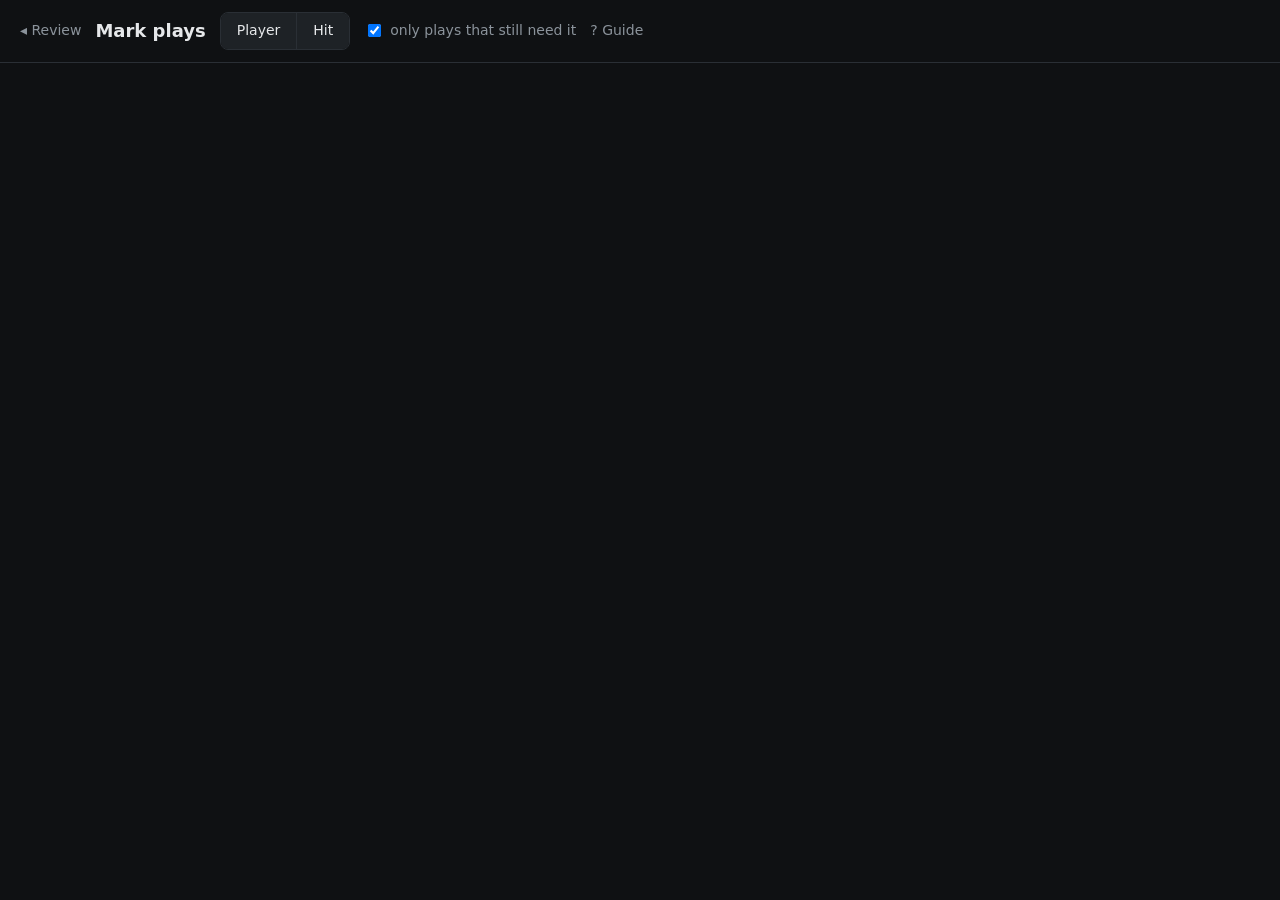
==== hlv/static/mark.html @ 8f65e8e1 "In-app guide (/guide) linked from every page; STATUS: hit model, end detection result Co-Authored-By" ====
<!doctype html>
<html lang="en">
<head>
<meta charset="utf-8">
<title>Mark plays</title>
<style>
:root {
  --bg: #0f1113; --panel: #171a1d; --panel-2: #1e2226; --line: #2a2f35;
  --text: #e6e8ea; --dim: #8b939b; --faint: #5a626a;
  --snap: #3ecf6e; --spot: #ffd23f; --hit: #ff7a1a; --accent: #4aa3ff; --warn: #f5b942; --bad: #ff5c5c;
  --mono: ui-monospace, "Cascadia Mono", Consolas, monospace;
}
* { box-sizing: border-box; }
body { margin: 0; background: var(--bg); color: var(--text); font: 14px/1.4 system-ui, "Segoe UI", sans-serif; }
header { position: sticky; top: 0; z-index: 5; background: var(--bg); border-bottom: 1px solid var(--line);
  display: flex; align-items: center; gap: 14px; padding: 12px 20px; flex-wrap: wrap; }
header h1 { margin: 0; font-size: 18px; }
a.back { color: var(--dim); text-decoration: none; }
a.back:hover { color: var(--text); }
.tabs { display: inline-flex; border: 1px solid var(--line); border-radius: 8px; overflow: hidden; }
.tabs button { background: var(--panel-2); color: var(--text); border: 0; padding: 8px 16px; cursor: pointer; font: inherit; }
.tabs button.on { background: #24425f; }
.tabs button + button { border-left: 1px solid var(--line); }
.count { color: var(--dim); }
label.flt { color: var(--dim); display: inline-flex; gap: 6px; align-items: center; cursor: pointer; }
.help { color: var(--dim); font-size: 13px; padding: 10px 20px 0; }
main { display: grid; grid-template-columns: repeat(auto-fill, minmax(min(100%, 560px), 1fr)); gap: 16px; padding: 16px 20px 60px; }
.card { background: var(--panel); border: 1px solid var(--line); border-radius: 10px; overflow: hidden; display: flex; flex-direction: column; }
.card.done { border-color: #2f6b47; }
.card.focus { outline: 2px solid var(--accent); outline-offset: 2px; }
.keys { color: var(--faint); font-size: 12px; }
.keys kbd { font: 11px var(--mono); padding: 0 5px; border: 1px solid var(--line); border-radius: 3px; color: var(--dim); }
.head { display: flex; align-items: center; gap: 8px; padding: 8px 12px; }
.head .name { font-weight: 600; flex: 1; min-width: 0; overflow: hidden; text-overflow: ellipsis; white-space: nowrap; }
.chip { font-size: 11px; padding: 2px 7px; border-radius: 10px; border: 1px solid var(--line); color: var(--dim); white-space: nowrap; }
.chip.ok { color: var(--snap); border-color: #2f6b47; }
.chip.need { color: var(--warn); border-color: #5a4a22; }
.chip.busy { color: var(--spot); border-color: #6b5a1f; }
.stage { position: relative; background: #000; cursor: crosshair; aspect-ratio: 16 / 9; }
.stage img { width: 100%; height: 100%; object-fit: contain; display: block; user-select: none; -webkit-user-drag: none; }
.stage canvas { position: absolute; inset: 0; width: 100%; height: 100%; pointer-events: none; }
.ctl { display: flex; gap: 6px; align-items: center; padding: 8px 12px; flex-wrap: wrap; }
.ctl button { background: var(--panel-2); color: var(--text); border: 1px solid var(--line); border-radius: 6px; padding: 5px 9px; cursor: pointer; font: inherit; font-size: 13px; }
.ctl button:hover { border-color: var(--faint); }
.ctl .t { font: 13px var(--mono); color: var(--dim); min-width: 120px; text-align: center; }
.ctl .grow { flex: 1; }
.strip { position: relative; cursor: pointer; background: #000; }
.strip img { width: 100%; display: block; user-select: none; -webkit-user-drag: none; }
.strip .sel { position: absolute; top: 0; bottom: 0; border: 3px solid var(--hit); border-radius: 3px; pointer-events: none; }
.side { display: inline-flex; border: 1px solid var(--line); border-radius: 6px; overflow: hidden; }
.side button { border: 0 !important; border-radius: 0 !important; }
.side button.on { background: #24425f !important; color: #fff; }
.model { color: var(--dim); font-size: 12px; }
.strip .sug { position: absolute; top: 0; bottom: 0; border: 2px dashed var(--hit); border-radius: 3px; pointer-events: none; opacity: .85; }
.strip .hov { position: absolute; top: 0; bottom: 0; border: 2px solid rgba(255,255,255,.6); pointer-events: none; }
.big { position: relative; background: #000; aspect-ratio: 16 / 9; }
.big img { width: 100%; height: 100%; object-fit: contain; display: block; }
#loupe { position: fixed; width: 240px; height: 240px; border: 2px solid var(--spot); border-radius: 50%; pointer-events: none;
  z-index: 20; box-shadow: 0 4px 18px rgba(0,0,0,.6); background: #000; display: none; }
.empty { color: var(--dim); padding: 40px; grid-column: 1 / -1; text-align: center; }
</style>
</head>
<body>
<header>
  <a class="back" href="/review">◂ Review</a>
  <h1>Mark plays</h1>
  <span class="tabs"><button data-tab="player">Player</button><button data-tab="hit">Hit</button></span>
  <label class="flt"><input type="checkbox" id="onlyNeed" checked> only plays that still need it</label>
  <a class="back" href="/guide#mark">? Guide</a>
  <span class="count" id="count"></span>
  <span class="model" id="model"></span>
</header>
<div class="help" id="help"></div>
<div class="help keys" id="keys"></div>
<main id="grid"></main>
<canvas id="loupe" width="240" height="240"></canvas>
<script>
const $ = id => document.getElementById(id);
const REACH = 1.5;                       // a click this close to the snap freezes there (segment.FREEZE_REACH)
const BOX_W = 0.032, BOX_H = 0.09;       // a plain click = a player-sized box (as on the review page)
let data = null, tab = 'player';
try { tab = localStorage.getItem('markTab') || 'player'; } catch (e) {}
const queue = [];                        // clips waiting to be tracked, one at a time
let tracking = null;
const esc = s => String(s).replace(/[&<>"]/g, c => ({ '&': '&amp;', '<': '&lt;', '>': '&gt;', '"': '&quot;' }[c]));
const snapOf = c => c.review.snap ?? c.detection.snap;
const endOf = c => c.review.end ?? c.detection.end;
const included = c => c.review.keep !== false;
const playerOk = c => (c.review.spotlight || []).some(a => Math.abs(a.t - snapOf(c)) <= REACH);
const hitOk = c => c.review.hit != null || c.review.no_hit;
const state = {};                        // per clip: {t}

async function load() {
  data = await (await fetch('/api/clips')).json();
  document.title = 'Mark plays';
  render();
}

async function showModel() {
  try {
    const m = await (await fetch('/api/hitmodel')).json();
    const a = m && m.all;
    const side = s => m[s] ? ` · ${s === 'O' ? 'offense' : 'defense'} ${Math.round(100 * m[s].loo_within)}% (${m[s].n})` : '';
    $('model').textContent = a ? `Hit suggestions: learned from ${m.n} marked hits, right (±${m.tol}s) about ${Math.round(100 * a.loo_within)}% of the time${side('O')}${side('D')}` : '';
  } catch (e) {}
}

function render() {
  if (tab === 'hit') showModel(); else $('model').textContent = '';
  document.querySelectorAll('.tabs button').forEach(b => b.classList.toggle('on', b.dataset.tab === tab));
  $('help').textContent = tab === 'player'
    ? 'Click your player in each frame (drag a box if he looks much bigger or smaller than usual). It opens at the snap; if he is hidden there, step a little with the arrows. Tracking starts on its own.'
    : 'Click the frame with the hit: contact or tackle on defense, the catch or big move on offense. The dashed frame is the app’s guess (Use suggestion takes it). ± nudges a tenth of a second. ✕ = this play has no hit.';
  const clips = data.clips.filter(included);
  const need = clips.filter(c => tab === 'player' ? !playerOk(c) : !hitOk(c));
  $('count').textContent = `${need.length} of ${clips.length} plays still need ${tab === 'player' ? 'the player' : 'a hit'}`;
  const show = $('onlyNeed').checked ? need : clips;
  const g = $('grid');
  g.innerHTML = show.length ? '' : `<div class="empty">All done here. ${tab === 'player' ? 'Every play has your player marked near the snap.' : 'Every play has a hit.'}</div>`;
  for (const c of show) g.appendChild(tab === 'player' ? playerCard(c) : hitCard(c));
  setFocus(0, false);
  $('keys').innerHTML = tab === 'player'
    ? '<kbd>←</kbd><kbd>→</kbd> ¼ s (<kbd>Shift</kbd> 1 s) · <kbd>S</kbd> snap · click him · <kbd>Backspace</kbd> remove · <kbd>Enter</kbd>/<kbd>↓</kbd> next · <kbd>↑</kbd> back'
    : '<kbd>←</kbd><kbd>→</kbd> move along the strip · <kbd>Enter</kbd> set the hit &amp; next · <kbd>A</kbd> use suggestion &amp; next · <kbd>O</kbd>/<kbd>D</kbd> offense/defense · <kbd>X</kbd> no hit · <kbd>,</kbd><kbd>.</kbd> ±0.1 s · <kbd>↓</kbd><kbd>↑</kbd> next/back';
}

function chips(c) {
  const busy = tracking === c.id || queue.includes(c.id);
  return (busy ? '<span class="chip busy">tracking…</span>' : '') +
    (playerOk(c) ? '<span class="chip ok">player ✓</span>' : '<span class="chip need">needs player</span>') +
    (hitOk(c) ? `<span class="chip ok">${c.review.no_hit ? 'no hit' : 'hit ✓'}</span>` : '<span class="chip need">needs hit</span>');
}

function refreshCard(c) {
  const el = document.querySelector(`.card[data-id="${c.id}"] .chips`);
  if (el) el.innerHTML = chips(c);
  const card = document.querySelector(`.card[data-id="${c.id}"]`);
  if (card) card.classList.toggle('done', tab === 'player' ? playerOk(c) : hitOk(c));
  const clips = data.clips.filter(included);
  const need = clips.filter(x => tab === 'player' ? !playerOk(x) : !hitOk(x));
  $('count').textContent = `${need.length} of ${clips.length} plays still need ${tab === 'player' ? 'the player' : 'a hit'}`;
}

async function save(c, patch) {
  const res = await fetch('/api/clips/' + c.id, { method: 'POST', headers: { 'Content-Type': 'application/json' }, body: JSON.stringify(patch) });
  if (!res.ok) { alert('Could not save: ' + res.status); return; }
  c.review = (await res.json()).review;
  refreshCard(c);
}

// ---------------- Player tab ----------------
function playerCard(c) {
  const st = state[c.id] || (state[c.id] = { t: snapOf(c) });
  const el = document.createElement('div');
  el.className = 'card' + (playerOk(c) ? ' done' : '');
  el.dataset.id = c.id;
  el.innerHTML = `<div class="head"><span class="name">${esc(c.source.split('/').pop())}</span><span class="chips">${chips(c)}</span></div>
    <div class="stage"><img alt=""><canvas></canvas></div>
    <div class="ctl"><button data-d="-1">◀◀ 1s</button><button data-d="-0.25">◀ ¼s</button>
      <span class="t"></span><button data-d="0.25">¼s ▶</button><button data-d="1">1s ▶▶</button>
      <span class="grow"></span><button data-act="snap">Back to snap</button><button data-act="undo" title="remove your click on this frame">Remove click</button></div>`;
  const img = el.querySelector('img'), cv = el.querySelector('canvas'), stage = el.querySelector('.stage');
  const show = () => {
    img.src = `/api/clips/${c.id}/frame.jpg?t=${st.t.toFixed(3)}`;
    const d = st.t - snapOf(c);
    el.querySelector('.t').textContent = `${st.t.toFixed(2)}s · ${Math.abs(d) < 0.01 ? 'snap' : (d > 0 ? '+' : '') + d.toFixed(2) + ' s'}`;
    draw();
  };
  const draw = () => {
    const r = cv.getBoundingClientRect();
    cv.width = r.width; cv.height = r.height;
    const g = cv.getContext('2d');
    g.clearRect(0, 0, cv.width, cv.height);
    for (const a of c.review.spotlight || []) {
      if (Math.abs(a.t - st.t) < 0.13) {
        g.strokeStyle = '#ffd23f'; g.lineWidth = 2; g.setLineDash([6, 4]);
        g.strokeRect(a.x * cv.width, a.y * cv.height, a.w * cv.width, a.h * cv.height);
      }
    }
  };
  img.onload = draw;
  el.querySelectorAll('[data-d]').forEach(b => b.onclick = () => {
    st.t = Math.min(Math.max(0, st.t + +b.dataset.d), c.duration - 0.05); show();
  });
  el.querySelector('[data-act=snap]').onclick = () => { st.t = snapOf(c); show(); };
  el.querySelector('[data-act=undo]').onclick = async () => {
    const sp = (c.review.spotlight || []).filter(a => Math.abs(a.t - st.t) >= 0.13);
    await save(c, { spotlight: sp }); draw(); enqueue(c);
  };
  let down = null;
  stage.addEventListener('pointerdown', e => { const r = stage.getBoundingClientRect(); down = [(e.clientX - r.left) / r.width, (e.clientY - r.top) / r.height]; });
  stage.addEventListener('pointerup', async e => {
    if (!down) return;
    const r = stage.getBoundingClientRect();
    const up = [(e.clientX - r.left) / r.width, (e.clientY - r.top) / r.height];
    let x0 = Math.min(down[0], up[0]), y0 = Math.min(down[1], up[1]), x1 = Math.max(down[0], up[0]), y1 = Math.max(down[1], up[1]);
    if (x1 - x0 < 0.008 || y1 - y0 < 0.015) {
      x0 = down[0] - BOX_W / 2; y0 = down[1] - BOX_H / 2; x1 = down[0] + BOX_W / 2; y1 = down[1] + BOX_H / 2;
    }
    down = null;
    x0 = Math.max(0, x0); y0 = Math.max(0, y0); x1 = Math.min(1, x1); y1 = Math.min(1, y1);
    const t = +st.t.toFixed(3);
    const sp = (c.review.spotlight || []).filter(a => Math.abs(a.t - t) > 0.05);
    sp.push({ t, x: +x0.toFixed(4), y: +y0.toFixed(4), w: +(x1 - x0).toFixed(4), h: +(y1 - y0).toFixed(4) });
    sp.sort((a, b) => a.t - b.t);
    await save(c, { spotlight: sp });
    draw(); enqueue(c);
  });
  stage.addEventListener('pointermove', e => loupe(e, img));
  stage.addEventListener('pointerleave', () => $('loupe').style.display = 'none');
  new ResizeObserver(draw).observe(stage);
  el._key = (e) => {
    const k = e.key, step = e.shiftKey ? 1 : 0.25;
    if (k === 'ArrowLeft' || k === 'ArrowRight') {
      st.t = Math.min(Math.max(0, st.t + (k === 'ArrowLeft' ? -step : step)), c.duration - 0.05); show(); return true;
    }
    if (k === 's' || k === 'S') { st.t = snapOf(c); show(); return true; }
    if (k === 'Backspace' || k === 'Delete') { el.querySelector('[data-act=undo]').click(); return true; }
    return false;
  };
  show();
  return el;
}

// Magnifier: 3x around the cursor, from the full-size frame.
function loupe(e, img) {
  const L = $('loupe'), g = L.getContext('2d');
  if (!img.naturalWidth) return;
  const r = img.getBoundingClientRect();
  const sx = img.naturalWidth / r.width, sy = img.naturalHeight / r.height, Z = 3;
  const span = L.width / Z;
  g.fillStyle = '#000'; g.fillRect(0, 0, L.width, L.height);
  g.drawImage(img, (e.clientX - r.left - span / 2) * sx, (e.clientY - r.top - span / 2) * sy, span * sx, span * sy, 0, 0, L.width, L.height);
  g.strokeStyle = '#ffd23f'; g.lineWidth = 1.5;
  g.beginPath(); g.moveTo(L.width / 2 - 9, L.height / 2); g.lineTo(L.width / 2 + 9, L.height / 2);
  g.moveTo(L.width / 2, L.height / 2 - 9); g.lineTo(L.width / 2, L.height / 2 + 9); g.stroke();
  let lx = e.clientX + 24, ly = e.clientY - L.height - 24;
  if (lx + L.width > innerWidth) lx = e.clientX - L.width - 24;
  if (ly < 0) ly = e.clientY + 24;
  L.style.left = lx + 'px'; L.style.top = ly + 'px'; L.style.display = 'block';
}

// Track one clip at a time in the background (same request the review page makes).
function enqueue(c) {
  if (!queue.includes(c.id) && tracking !== c.id) queue.push(c.id);
  refreshCard(c);
  pump();
}
async function pump() {
  if (tracking || !queue.length) return;
  tracking = queue.shift();
  const c = data.clips.find(x => x.id === tracking);
  refreshCard(c);
  try { await fetch('/api/clips/' + c.id + '/plan', { method: 'POST' }); } catch (e) {}
  tracking = null;
  refreshCard(c);
  pump();
}

// ---------------- Hit tab ----------------
const N = 14;
function hitCard(c) {
  const t0 = snapOf(c) + 0.2, t1 = Math.min(c.duration, endOf(c) + 0.6), span = t1 - t0;
  const el = document.createElement('div');
  el.className = 'card' + (hitOk(c) ? ' done' : '');
  el.dataset.id = c.id;
  el.innerHTML = `<div class="head"><span class="name">${esc(c.source.split('/').pop())}</span><span class="chips">${chips(c)}</span></div>
    <div class="big"><img alt=""></div>
    <div class="strip"><img alt=""><div class="sug" hidden></div><div class="sel" hidden></div><div class="hov" hidden></div></div>
    <div class="ctl"><button data-n="-0.1">− 0.1s</button><span class="t"></span><button data-n="0.1">+ 0.1s</button>
      <span class="side" title="Which side of the ball he is on in this play: the hit means contact/tackle on defense, the catch or big move on offense. Suggestions learn each side separately."><button data-side="O">Offense</button><button data-side="D">Defense</button></span>
      <span class="grow"></span><button data-act="sug" hidden title="the app’s guess (dashed outline), learned from the hits you've marked">Use suggestion</button><button data-act="nohit" title="no hit on this play: no punch, no slow-mo, timing left alone">✕ No hit</button></div>`;
  const strip = el.querySelector('.strip'), simg = strip.querySelector('img'), sel = strip.querySelector('.sel'), hov = strip.querySelector('.hov');
  const big = el.querySelector('.big img');
  simg.src = `/api/clips/${c.id}/strip.jpg?t0=${t0.toFixed(3)}&t1=${t1.toFixed(3)}&n=${N}`;
  const tAt = i => t0 + i * span / N;
  const update = () => {
    const h = c.review.no_hit ? null : c.review.hit;
    el.querySelector('.t').textContent = c.review.no_hit ? 'no hit' : (h == null ? 'pick the hit ▲' : `hit ${h.toFixed(2)}s (+${(h - snapOf(c)).toFixed(2)} after snap)`);
    if (h != null && h >= t0 - 0.2 && h <= t1) {
      const i = Math.max(0, Math.min(N - 1, Math.round((h - t0) / (span / N))));
      sel.hidden = false; sel.style.left = (100 * i / N) + '%'; sel.style.width = (100 / N) + '%';
    } else sel.hidden = true;
    big.src = `/api/clips/${c.id}/frame.jpg?t=${(h ?? snapOf(c) + span / 2).toFixed(3)}`;
  };
  strip.addEventListener('pointermove', e => {
    const r = strip.getBoundingClientRect(), i = Math.floor((e.clientX - r.left) / r.width * N);
    hov.hidden = false; hov.style.left = (100 * i / N) + '%'; hov.style.width = (100 / N) + '%';
  });
  strip.addEventListener('pointerleave', () => hov.hidden = true);
  strip.addEventListener('click', async e => {
    const r = strip.getBoundingClientRect(), i = Math.floor((e.clientX - r.left) / r.width * N);
    await save(c, { hit: +tAt(i).toFixed(3), no_hit: false }); update();
  });
  el.querySelectorAll('[data-n]').forEach(b => b.onclick = async () => {
    const h = c.review.hit ?? tAt(N / 2);
    await save(c, { hit: +(h + +b.dataset.n).toFixed(3), no_hit: false }); update();
  });
  el.querySelector('[data-act=nohit]').onclick = async () => { await save(c, { hit: null, no_hit: !c.review.no_hit }); update(); };
  const sides = () => el.querySelectorAll('[data-side]').forEach(b => b.classList.toggle('on', c.review.side === b.dataset.side));
  el.querySelectorAll('[data-side]').forEach(b => b.onclick = async () => {
    await save(c, { side: c.review.side === b.dataset.side ? null : b.dataset.side }); sides();
  });
  sides();
  let cur = null, sugT = null;                                  // keyboard cursor on the strip
  const showCursor = () => {
    if (cur == null) return;
    hov.hidden = false; hov.style.left = (100 * cur / N) + '%'; hov.style.width = (100 / N) + '%';
    big.src = `/api/clips/${c.id}/frame.jpg?t=${tAt(cur).toFixed(3)}`;
  };
  const startCursor = () => {
    if (cur != null) return;
    const h = c.review.hit ?? sugT;
    cur = h == null ? Math.floor(N / 2) : Math.max(0, Math.min(N - 1, Math.round((h - t0) / (span / N))));
  };
  el._key = async (e) => {
    const k = e.key;
    if (k === 'ArrowLeft' || k === 'ArrowRight') { startCursor(); cur = Math.max(0, Math.min(N - 1, cur + (k === 'ArrowLeft' ? -1 : 1))); showCursor(); return true; }
    if (k === 'Enter') { startCursor(); await save(c, { hit: +tAt(cur).toFixed(3), no_hit: false }); update(); return 'next'; }
    if ((k === 'a' || k === 'A') && sugT != null) { await save(c, { hit: +sugT.toFixed(3), no_hit: false }); update(); return 'next'; }
    if (k === 'x' || k === 'X') { await save(c, { hit: null, no_hit: true }); update(); return 'next'; }
    if (k === 'o' || k === 'O' || k === 'd' || k === 'D') { el.querySelector(`[data-side="${k.toUpperCase()}"]`).click(); return true; }
    if (k === ',' || k === '.') { el.querySelector(`[data-n="${k === ',' ? '-0.1' : '0.1'}"]`).click(); return true; }
    return false;
  };
  // the app's suggestion: dashed outline on the strip + a button to take it
  fetch('/api/clips/' + c.id + '/hit').then(r => r.json()).then(sg => {
    if (sg == null || sg.t == null) return;
    sugT = sg.t;
    const i = Math.max(0, Math.min(N - 1, Math.round((sg.t - t0) / (span / N))));
    const box = strip.querySelector('.sug');
    box.hidden = false; box.style.left = (100 * i / N) + '%'; box.style.width = (100 / N) + '%';
    box.title = `suggested: ${sg.t.toFixed(2)}s (${sg.method})`;
    const b = el.querySelector('[data-act=sug]');
    b.hidden = false; b.textContent = `Use suggestion (${(sg.t - snapOf(c)).toFixed(1)}s after snap)`;
    b.onclick = async () => { await save(c, { hit: +sg.t.toFixed(3), no_hit: false }); update(); };
  }).catch(() => {});
  update();
  return el;
}

// ---------------- keyboard: one card in focus at a time ----------------
let focusI = 0;
function cards() { return [...document.querySelectorAll('#grid .card')]; }
function setFocus(i, scroll = true) {
  const cs = cards();
  if (!cs.length) return;
  focusI = Math.max(0, Math.min(cs.length - 1, i));
  cs.forEach((c, j) => c.classList.toggle('focus', j === focusI));
  if (scroll) cs[focusI].scrollIntoView({ block: 'center', behavior: 'smooth' });
}
document.addEventListener('pointerdown', e => {
  const card = e.target.closest('.card');
  if (card) setFocus(cards().indexOf(card), false);
});
document.addEventListener('keydown', async e => {
  if (e.ctrlKey || e.metaKey || e.altKey || e.target.tagName === 'INPUT') return;
  const card = cards()[focusI];
  if (!card) return;
  if (e.key === 'ArrowDown' || (e.key === 'Enter' && tab === 'player')) { e.preventDefault(); setFocus(focusI + 1); return; }
  if (e.key === 'ArrowUp') { e.preventDefault(); setFocus(focusI - 1); return; }
  if (card._key) {
    const r = await card._key(e);
    if (r) e.preventDefault();
    if (r === 'next') setFocus(focusI + 1);
  }
});

document.querySelectorAll('.tabs button').forEach(b => b.onclick = () => {
  tab = b.dataset.tab;
  try { localStorage.setItem('markTab', tab); } catch (e) {}
  render();
});
$('onlyNeed').onchange = render;
load();
</script>
</body>
</html>
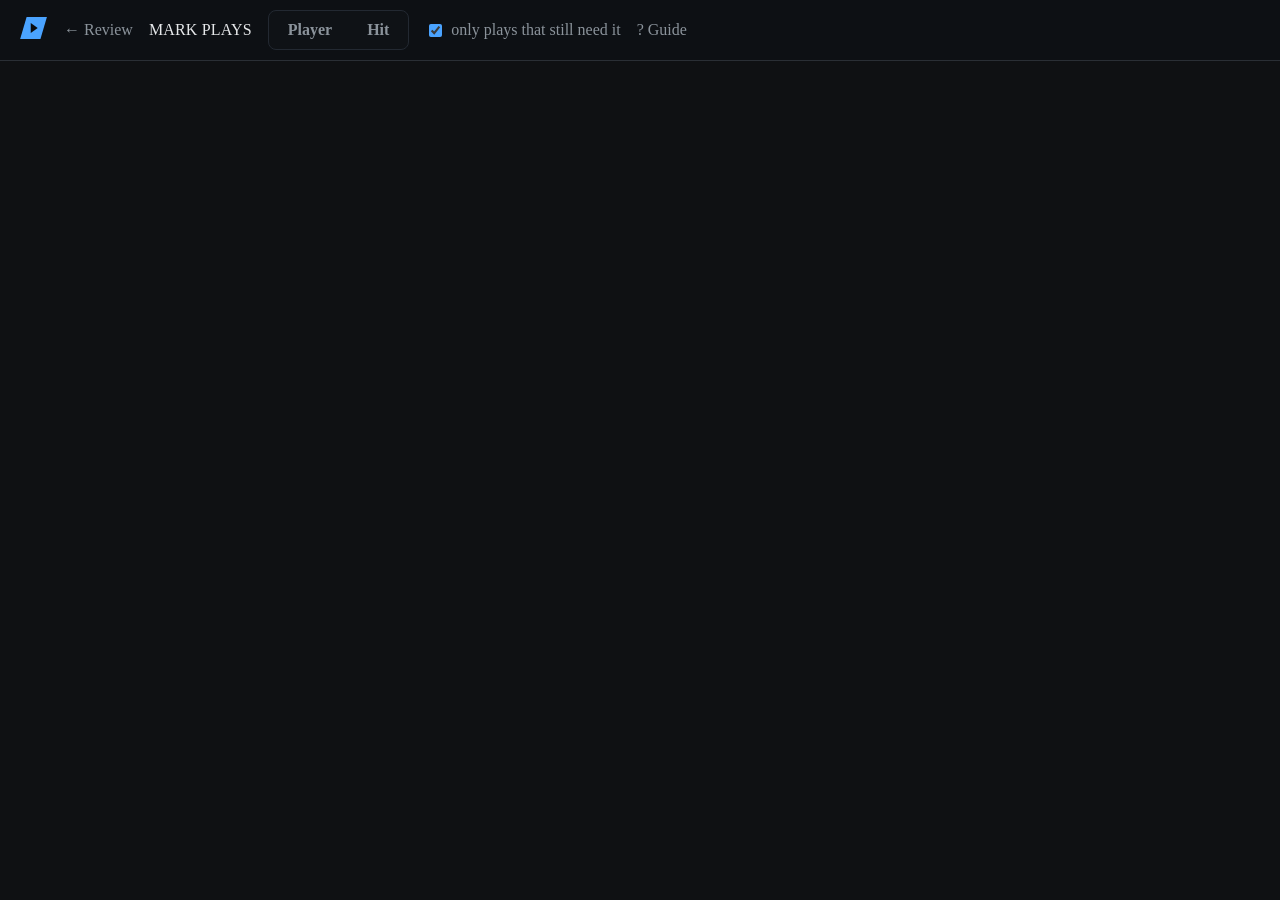
==== commit 6a5c732b: "UI refresh "Broadcast Night": shared theme.css, bundled fonts, /static route, projects hero, review " ====
--- a/hlv/static/mark.html
+++ b/hlv/static/mark.html
@@ -59,10 +59,40 @@
   z-index: 20; box-shadow: 0 4px 18px rgba(0,0,0,.6); background: #000; display: none; }
 .empty { color: var(--dim); padding: 40px; grid-column: 1 / -1; text-align: center; }
 </style>
+<link rel="stylesheet" href="/static/theme.css">
+<link rel="icon" href="/static/mark.svg">
+<style>
+body { font: 14px/1.4 var(--sans); }
+header { background: #0D1014; border-bottom-color: var(--line); padding: 10px 20px; min-height: 56px; gap: 16px; }
+header h1 { font: italic 800 26px/1 var(--display); text-transform: uppercase; letter-spacing: .01em; }
+a.back { color: var(--dim); font-weight: 500; }
+.tabs { background: #0F1216; border-color: #232932; padding: 3px; gap: 3px; }
+.tabs button { background: transparent; color: var(--dim); border-radius: 6px; font-weight: 600; padding: 7px 16px; }
+.tabs button + button { border-left: 0; }
+.tabs button.on { background: var(--sel); color: var(--text); box-shadow: inset 0 -2px 0 var(--accent); }
+label.flt input { accent-color: var(--accent); }
+.help { color: var(--dim); font-size: 14px; padding: 14px 20px 0; }
+main { gap: 18px; padding: 18px 20px 60px; }
+.card { border-radius: var(--r-lg); }
+.card.done { border-color: rgba(61,220,151,.45); }
+.card.focus { outline-color: var(--accent); }
+.head .name { font: 500 13px var(--mono); }
+.chip { font-weight: 600; padding: 3px 9px; border-color: var(--line-2); }
+.chip.ok { color: var(--ok); border-color: rgba(61,220,151,.4); }
+.chip.need { color: var(--warn); border-color: rgba(255,181,71,.4); }
+.chip.busy { color: var(--spot); border-color: rgba(255,200,61,.4); }
+.ctl button { background: var(--panel-2); border-color: var(--line-2); border-radius: var(--r); padding: 6px 11px; }
+.ctl button:hover { border-color: #3A424D; }
+.ctl .t { font-family: var(--mono); }
+.side { border-color: var(--line-2); border-radius: var(--r); }
+.side button.on { background: var(--sel) !important; box-shadow: inset 0 -2px 0 var(--accent); }
+.keys kbd { background: #0F1216; border-color: #2E3540; }
+</style>
 </head>
 <body>
 <header>
-  <a class="back" href="/review">◂ Review</a>
+  <a class="hr-brand" href="/projects" aria-label="Projects"><svg width="28" height="24" viewBox="0 0 30 26" aria-hidden="true"><path d="M7 1h22l-7 24H0z" fill="var(--accent)"/><path d="M11.5 7.5l7.5 5.5-7.5 5.5z" fill="#0A0C0F"/></svg></a>
+  <a class="back" href="/review">← Review</a>
   <h1>Mark plays</h1>
   <span class="tabs"><button data-tab="player">Player</button><button data-tab="hit">Hit</button></span>
   <label class="flt"><input type="checkbox" id="onlyNeed" checked> only plays that still need it</label>
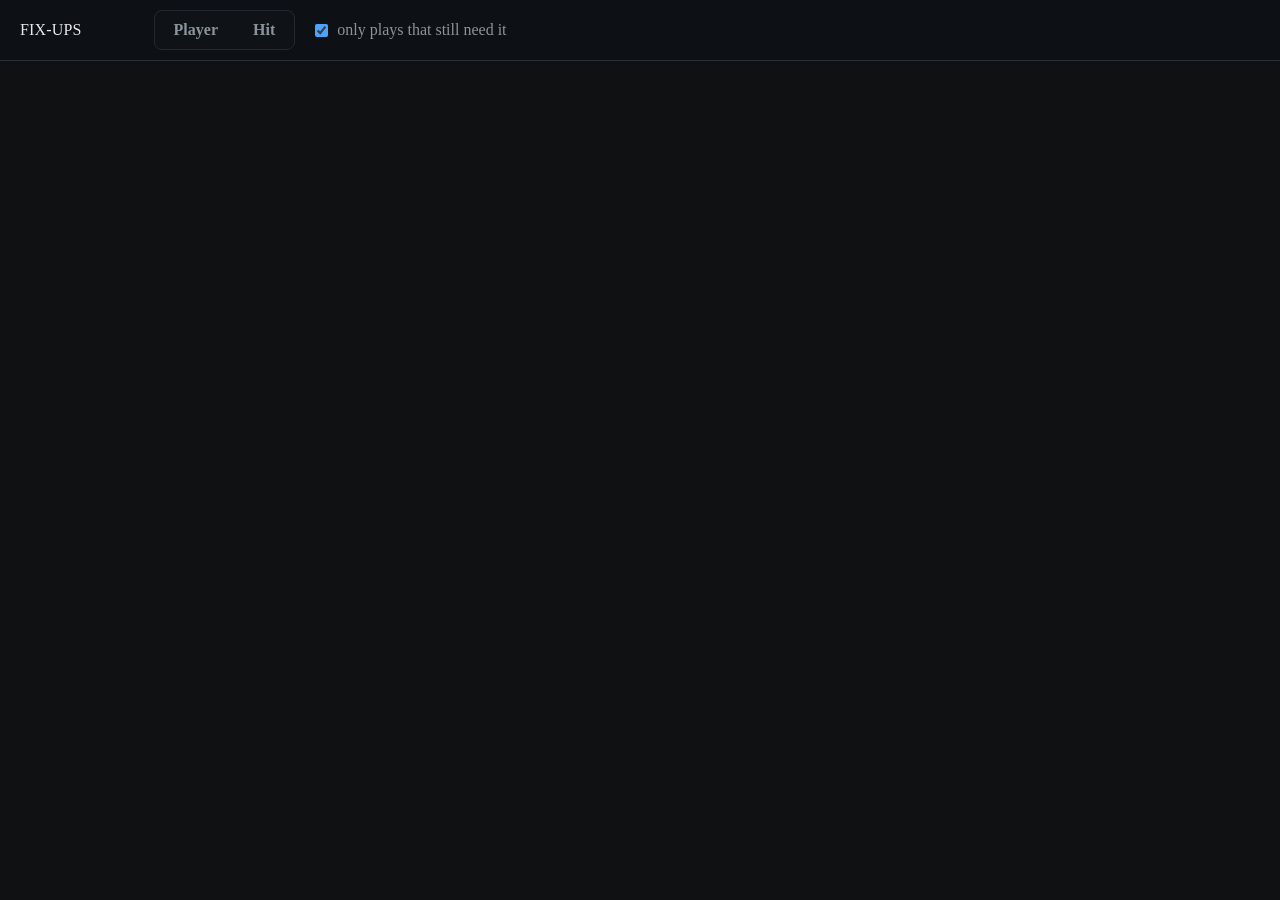
==== commit b1af492e: "Enterprise redesign: app shell, Review, Build, Publish and Projects screens - App shell (static/shel" ====
--- a/hlv/static/mark.html
+++ b/hlv/static/mark.html
@@ -2,7 +2,7 @@
 <html lang="en">
 <head>
 <meta charset="utf-8">
-<title>Mark plays</title>
+<title>Fix-ups</title>
 <style>
 :root {
   --bg: #0f1113; --panel: #171a1d; --panel-2: #1e2226; --line: #2a2f35;
@@ -91,12 +91,10 @@
 </head>
 <body>
 <header>
-  <a class="hr-brand" href="/projects" aria-label="Projects"><svg width="28" height="24" viewBox="0 0 30 26" aria-hidden="true"><path d="M7 1h22l-7 24H0z" fill="var(--accent)"/><path d="M11.5 7.5l7.5 5.5-7.5 5.5z" fill="#0A0C0F"/></svg></a>
-  <a class="back" href="/review">← Review</a>
-  <h1>Mark plays</h1>
+  <h1>Fix-ups</h1>
+  <ol class="hr-steps" id="hrSteps" aria-label="Reel stages"></ol>
   <span class="tabs"><button data-tab="player">Player</button><button data-tab="hit">Hit</button></span>
   <label class="flt"><input type="checkbox" id="onlyNeed" checked> only plays that still need it</label>
-  <a class="back" href="/guide#mark">? Guide</a>
   <span class="count" id="count"></span>
   <span class="model" id="model"></span>
 </header>
@@ -122,7 +120,7 @@
 
 async function load() {
   data = await (await fetch('/api/clips')).json();
-  document.title = 'Mark plays';
+  document.title = 'Fix-ups';
   render();
 }
 
@@ -176,6 +174,7 @@
   if (!res.ok) { alert('Could not save: ' + res.status); return; }
   c.review = (await res.json()).review;
   refreshCard(c);
+  if (window.hrShell) hrShell.refreshStages(data.clips);
 }
 
 // ---------------- Player tab ----------------
@@ -404,5 +403,6 @@
 $('onlyNeed').onchange = render;
 load();
 </script>
+<script src="/static/shell.js" data-page="fixups"></script>
 </body>
 </html>
